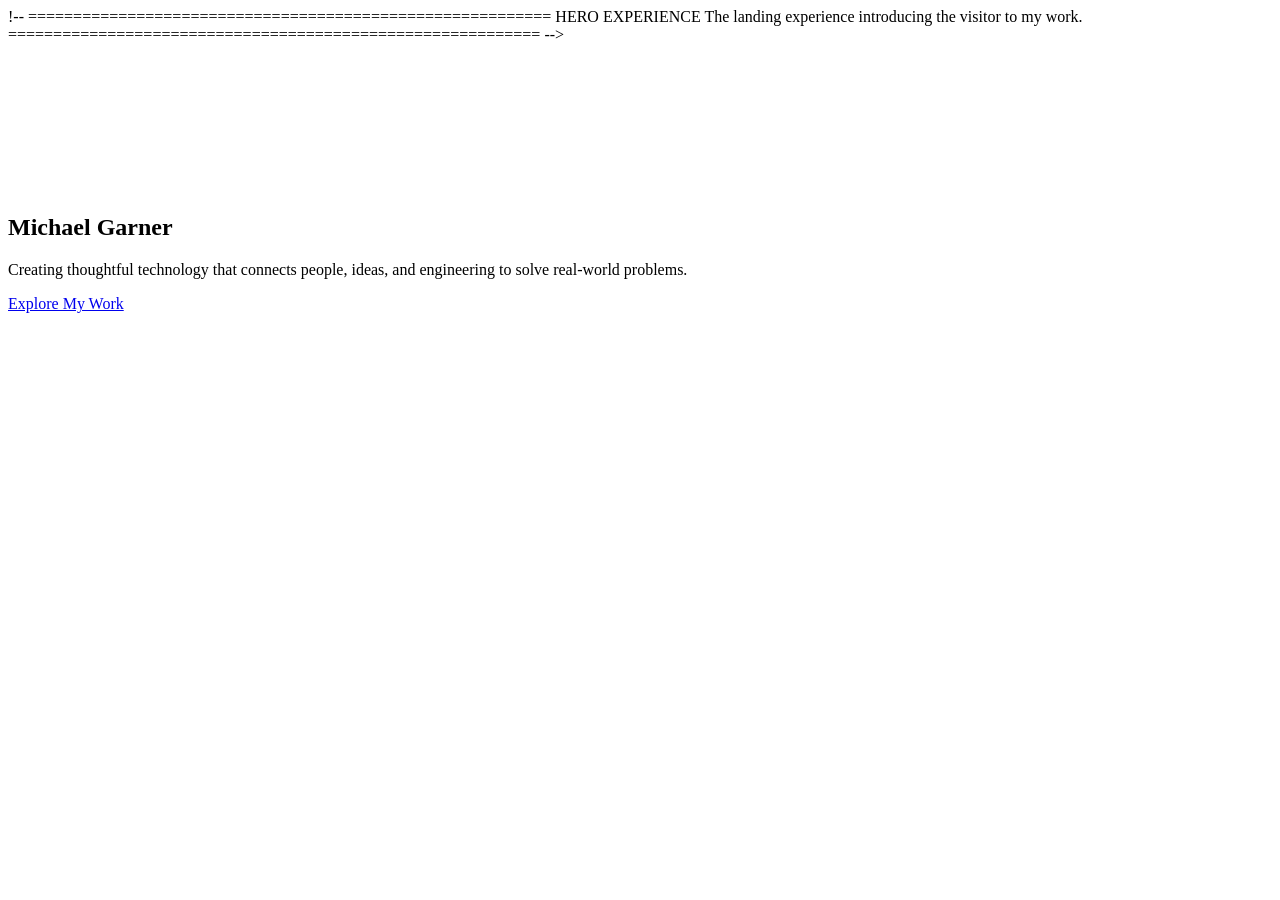
==== hero.html @ deb55cd9 "html" ====
<html>

<head>
    <title>Hero</title>

    
	<meta name="viewport" content="width=device-width, initial-scale=1.0">

    
	<link rel="stylesheet" type="text/css" href="hero.css">



</head>

!-- ==========================================================
     HERO EXPERIENCE
     The landing experience introducing the visitor to my work.
=========================================================== -->

<header id="hero">

    <!-- ==========================================
         Animated Background Canvas
         (Rendered entirely with JavaScript)
    =========================================== -->

    <canvas id="networkCanvas"></canvas>


    <!-- ==========================================
         Optional Background Effects
         Additional layers that can later be animated
         independently if desired.
    =========================================== -->

    <div id="backgroundGlow"></div>

    <div id="backgroundGradient"></div>


    <!-- ==========================================
         Hero Content
    =========================================== -->

    <section id="heroContent">

        <!-- Main Identity -->

        <h1 id="heroTitle">
            Michael Garner
        </h1>

        <!-- Short Mission Statement -->

        <p id="heroStatement">

            Creating thoughtful technology that connects people,
            ideas, and engineering to solve real-world problems.

        </p>

        <!-- Optional call to action -->

        <div id="heroButtons">

            <a href="#about" class="primaryButton">
                Explore My Work
            </a>

        </div>

    </section>


    <!-- ==========================================
         Scroll Indicator
    =========================================== -->

    <div id="scrollIndicator">

        <span></span>

    </div>

</header>



<!-- ==========================================================
     MAIN CONTENT
=========================================================== -->

<main>

    <!-- The remainder of the website begins here -->

    <section id="about"></section>

</main>



</html>
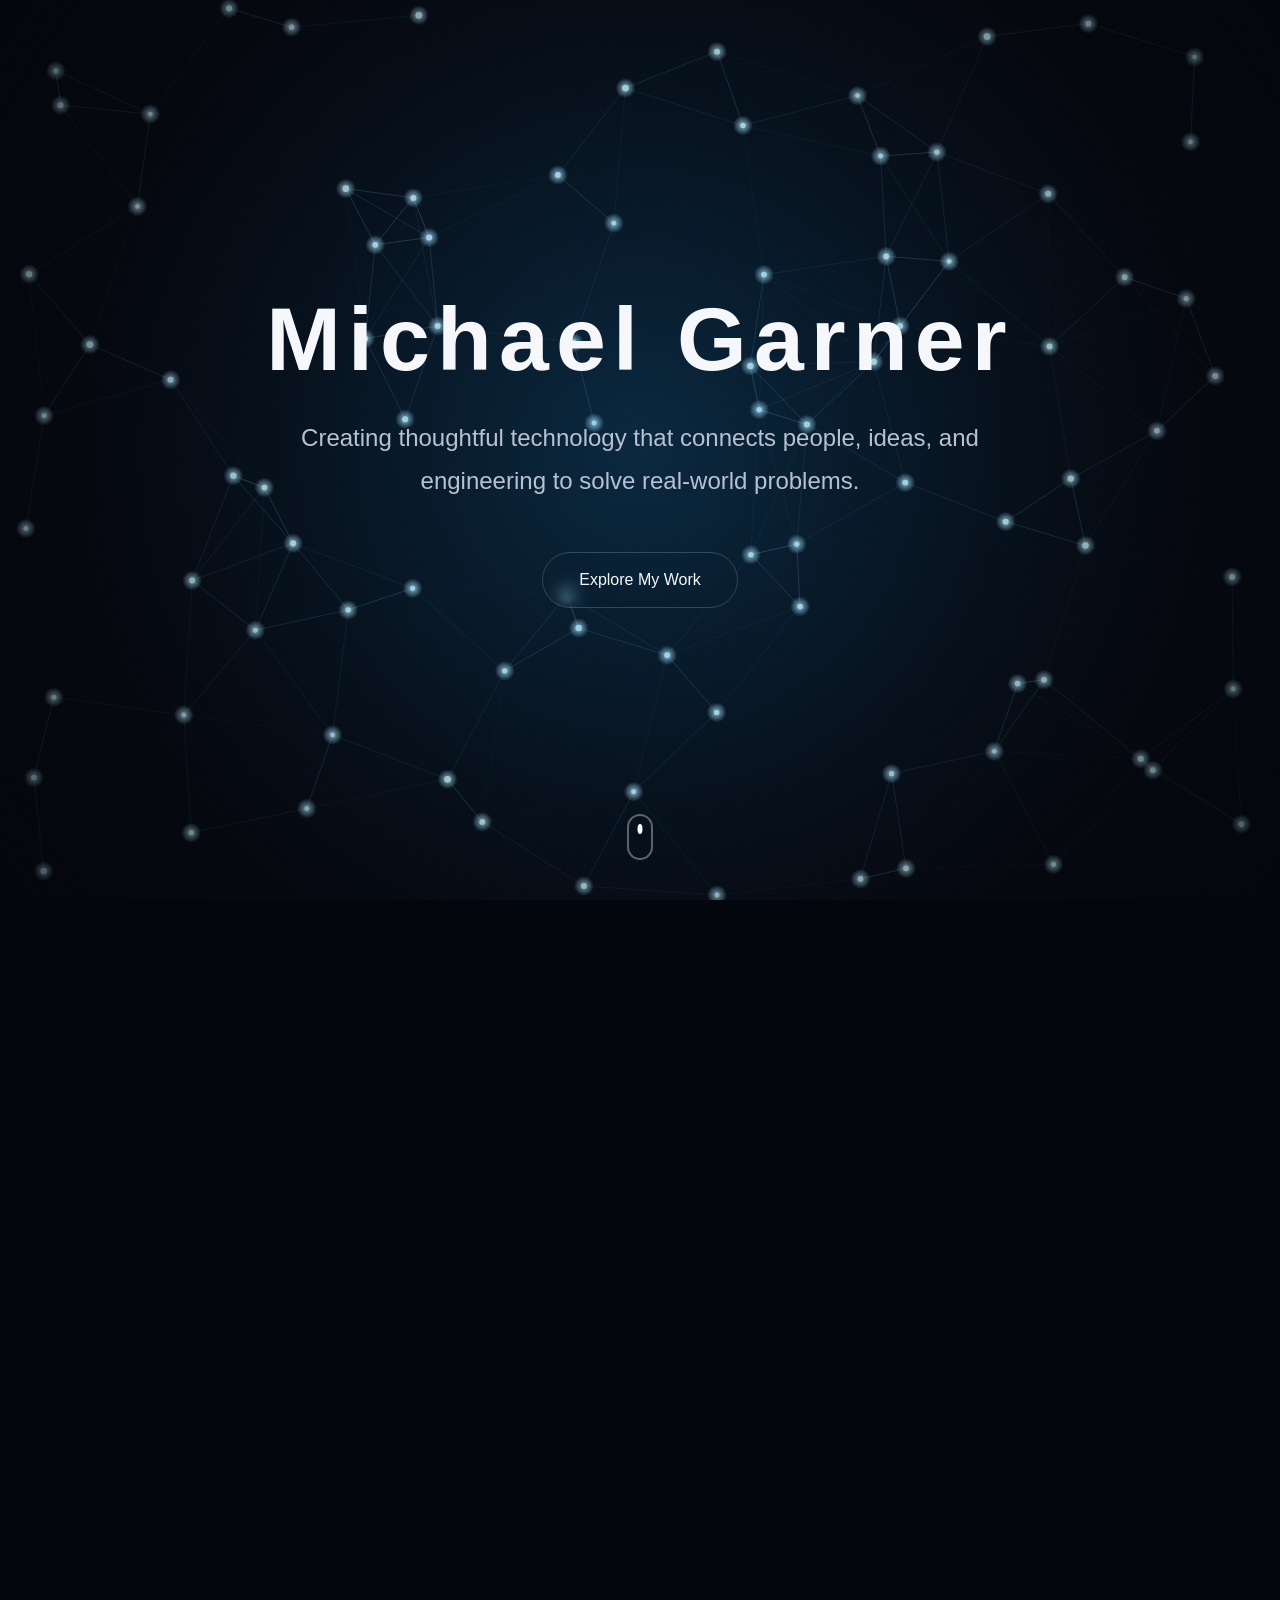
==== commit abc1faa3: "version 1" ====
--- a/hero.html
+++ b/hero.html
@@ -10,10 +10,13 @@
 	<link rel="stylesheet" type="text/css" href="hero.css">
 
 
-
 </head>
 
-!-- ==========================================================
+
+
+<body>
+
+<!-- ==========================================================
      HERO EXPERIENCE
      The landing experience introducing the visitor to my work.
 =========================================================== -->
@@ -38,6 +41,7 @@
 
     <div id="backgroundGradient"></div>
 
+    <div id="noiseOverlay"></div>
 
     <!-- ==========================================
          Hero Content
@@ -101,4 +105,10 @@
 
 
 
+        <!-- JavaScript -->
+	<script src="hero.js"></script>
+
+</body>
+
+
 </html>
--- a/hero.css
+++ b/hero.css
@@ -0,0 +1,463 @@
+/*==================================================
+    RESET
+==================================================*/
+
+/* Remove browser default spacing */
+
+*,
+*::before,
+*::after{
+
+    margin:0;
+
+    padding:0;
+
+    box-sizing:border-box;
+
+}
+
+
+/*==================================================
+    ROOT VARIABLES
+==================================================*/
+
+/*
+    Site-wide color palette.
+
+    These variables make it easy to update the
+    appearance of the entire website later.
+*/
+
+:root{
+
+    --background:#070B14;
+
+    --background-dark:#04060D;
+
+    --text:#F5F7FA;
+
+    --text-secondary:#B6C2D1;
+
+    --node:#7FD6FF;
+
+    --node-glow:#BFEFFF;
+
+    --accent:#62FFB0;
+
+}
+
+
+/*==================================================
+    HTML / BODY
+==================================================*/
+
+html{
+
+    scroll-behavior:smooth;
+
+}
+
+body{
+
+    background:var(--background);
+
+    color:var(--text);
+
+    font-family:
+        "Inter",
+        Arial,
+        Helvetica,
+        sans-serif;
+
+    overflow-x:hidden;
+
+}
+
+
+/*==================================================
+    LINKS
+==================================================*/
+
+a{
+
+    color:inherit;
+
+    text-decoration:none;
+
+}
+
+
+/*==================================================
+    HERO SECTION
+==================================================*/
+
+#hero{
+
+    position:relative;
+
+    width:100%;
+
+    height:100vh;
+
+    min-height:700px;
+
+    overflow:hidden;
+
+    background:var(--background);
+
+}
+
+
+/*==================================================
+    CANVAS
+==================================================*/
+
+/*
+    JavaScript draws everything here.
+
+    The canvas fills the hero section completely.
+*/
+
+#networkCanvas{
+
+    position:absolute;
+
+    inset:0;
+
+    width:100%;
+
+    height:100%;
+
+    display:block;
+
+    z-index:1;
+
+}
+
+
+/*==================================================
+    BACKGROUND GRADIENT
+==================================================*/
+
+/*
+    Adds depth behind the animation.
+
+    This is a separate layer so we can animate it
+    independently later if desired.
+*/
+
+#backgroundGradient{
+
+    position:absolute;
+
+    inset:0;
+
+    z-index:2;
+
+    background:
+
+        radial-gradient(
+
+            circle at center,
+
+            rgba(35,70,120,.18),
+
+            rgba(5,8,16,.15) 45%,
+
+            rgba(3,4,8,.70)
+
+        );
+
+}
+
+
+/*==================================================
+    BACKGROUND GLOW
+==================================================*/
+
+/*
+    Soft glow behind the hero content.
+
+    We may later animate this slowly.
+*/
+
+#backgroundGlow{
+
+    position:absolute;
+
+    inset:0;
+
+    z-index:3;
+
+    pointer-events:none;
+
+    background:
+
+        radial-gradient(
+
+            circle,
+
+            rgba(0,180,255,.12),
+
+            transparent 70%
+
+        );
+
+}
+
+
+/*==================================================
+    FILM GRAIN
+==================================================*/
+
+/*
+    A subtle texture.
+
+    Opacity will stay very low.
+
+    We may later generate this with JavaScript.
+*/
+
+#noiseOverlay{
+
+    position:absolute;
+
+    inset:0;
+
+    z-index:4;
+
+    pointer-events:none;
+
+    opacity:.025;
+
+}
+
+
+/*==================================================
+    HERO CONTENT
+==================================================*/
+
+#heroContent{
+
+    position:relative;
+
+    z-index:10;
+
+    width:min(900px,90%);
+
+    height:100%;
+
+    margin:auto;
+
+    display:flex;
+
+    flex-direction:column;
+
+    justify-content:center;
+
+    align-items:center;
+
+    text-align:center;
+
+}
+
+
+/*==================================================
+    MAIN TITLE
+==================================================*/
+
+#heroTitle{
+
+    font-size:clamp(3rem,7vw,6rem);
+
+    font-weight:700;
+
+    letter-spacing:.08em;
+
+    line-height:1.05;
+
+    margin-bottom:30px;
+
+    color:var(--text);
+
+}
+
+
+/*==================================================
+    MISSION STATEMENT
+==================================================*/
+
+#heroStatement{
+
+    max-width:700px;
+
+    font-size:clamp(1.15rem,2vw,1.5rem);
+
+    line-height:1.8;
+
+    color:var(--text-secondary);
+
+    margin-bottom:50px;
+
+}
+
+
+/*==================================================
+    BUTTON CONTAINER
+==================================================*/
+
+#heroButtons{
+
+    display:flex;
+
+    justify-content:center;
+
+    align-items:center;
+
+    gap:20px;
+
+}
+
+
+/*==================================================
+    PRIMARY BUTTON
+==================================================*/
+
+.primaryButton{
+
+    padding:
+
+        18px
+        36px;
+
+    border:1px solid rgba(255,255,255,.18);
+
+    border-radius:999px;
+
+    backdrop-filter:blur(8px);
+
+    transition:
+
+        transform .35s,
+
+        background .35s,
+
+        border-color .35s;
+
+}
+
+
+.primaryButton:hover{
+
+    transform:translateY(-3px);
+
+    background:
+
+        rgba(255,255,255,.06);
+
+    border-color:
+
+        rgba(255,255,255,.40);
+
+}
+
+
+/*==================================================
+    SCROLL INDICATOR
+==================================================*/
+
+#scrollIndicator{
+
+    position:absolute;
+
+    left:50%;
+
+    bottom:40px;
+
+    transform:translateX(-50%);
+
+    width:26px;
+
+    height:46px;
+
+    border:
+
+        2px solid rgba(255,255,255,.35);
+
+    border-radius:18px;
+
+    z-index:20;
+
+}
+
+
+#scrollIndicator span{
+
+    position:absolute;
+
+    left:50%;
+
+    top:8px;
+
+    width:5px;
+
+    height:10px;
+
+    border-radius:50%;
+
+    background:white;
+
+    transform:translateX(-50%);
+
+}
+
+
+/*==================================================
+    MAIN CONTENT
+==================================================*/
+
+main{
+
+    position:relative;
+
+    background:var(--background-dark);
+
+    min-height:100vh;
+
+}
+
+
+/*==================================================
+    MOBILE
+==================================================*/
+
+@media (max-width:768px){
+
+    #hero{
+
+        min-height:600px;
+
+    }
+
+    #heroContent{
+
+        width:92%;
+
+    }
+
+    #heroStatement{
+
+        line-height:1.6;
+
+    }
+
+    .primaryButton{
+
+        padding:
+
+            15px
+            28px;
+
+    }
+
+}
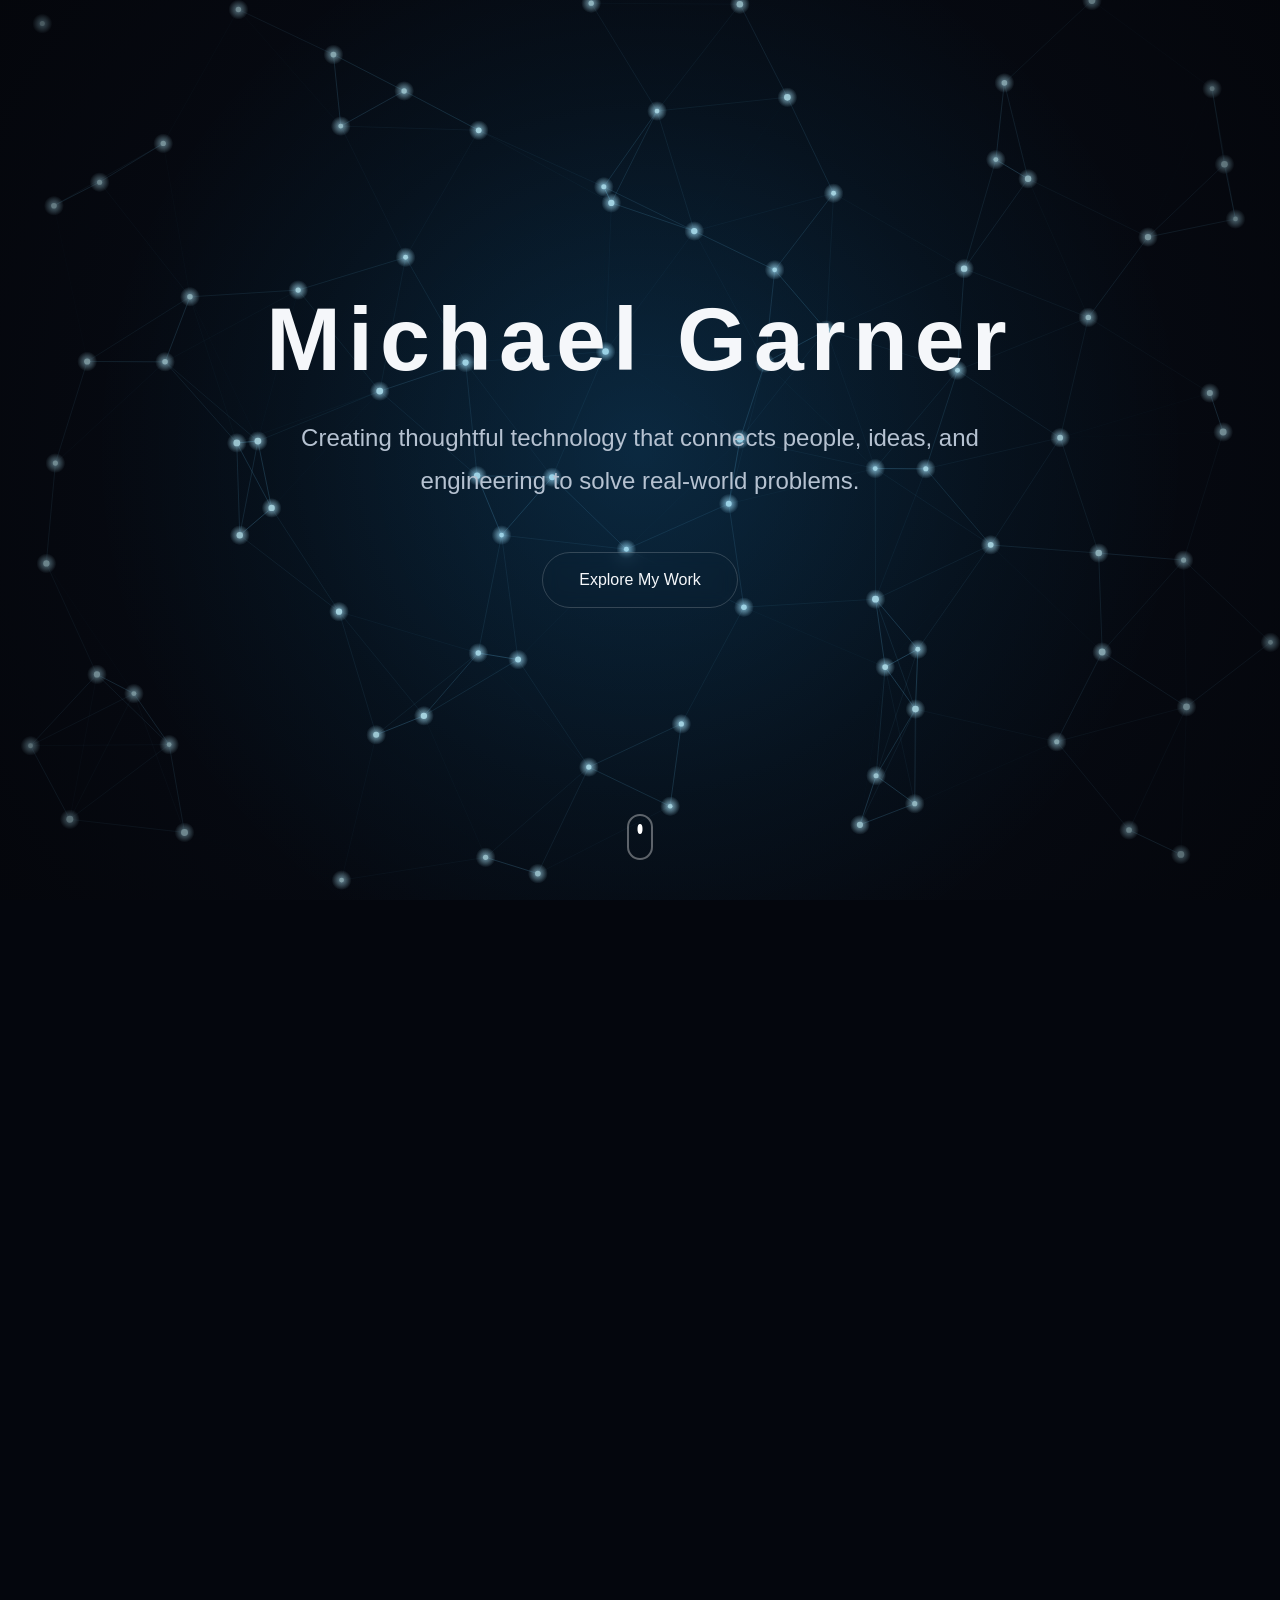
==== commit 7eac87da: "version 1" ====
--- a/hero.html
+++ b/hero.html
@@ -38,9 +38,7 @@
     =========================================== -->
 
     <div id="backgroundGlow"></div>
-
     <div id="backgroundGradient"></div>
-
     <div id="noiseOverlay"></div>
 
     <!-- ==========================================
@@ -50,28 +48,20 @@
     <section id="heroContent">
 
         <!-- Main Identity -->
-
-        <h1 id="heroTitle">
-            Michael Garner
-        </h1>
+        <h1 id="heroTitle">Michael Garner</h1>
 
         <!-- Short Mission Statement -->
-
         <p id="heroStatement">
-
             Creating thoughtful technology that connects people,
             ideas, and engineering to solve real-world problems.
-
         </p>
 
         <!-- Optional call to action -->
 
         <div id="heroButtons">
-
             <a href="#about" class="primaryButton">
                 Explore My Work
             </a>
-
         </div>
 
     </section>
--- a/hero.css
+++ b/hero.css
@@ -1,412 +1,244 @@
 /*==================================================
     RESET
 ==================================================*/
-
 /* Remove browser default spacing */
-
 *,
 *::before,
 *::after{
-
     margin:0;
-
     padding:0;
-
     box-sizing:border-box;
-
-}
-
+}
 
 /*==================================================
     ROOT VARIABLES
 ==================================================*/
-
 /*
     Site-wide color palette.
-
     These variables make it easy to update the
     appearance of the entire website later.
 */
-
 :root{
-
     --background:#070B14;
-
     --background-dark:#04060D;
-
     --text:#F5F7FA;
-
     --text-secondary:#B6C2D1;
-
     --node:#7FD6FF;
-
     --node-glow:#BFEFFF;
-
     --accent:#62FFB0;
-
-}
-
+}
 
 /*==================================================
     HTML / BODY
 ==================================================*/
-
 html{
-
     scroll-behavior:smooth;
-
 }
 
 body{
-
     background:var(--background);
-
     color:var(--text);
-
     font-family:
         "Inter",
         Arial,
         Helvetica,
         sans-serif;
-
     overflow-x:hidden;
-
 }
 
 
 /*==================================================
     LINKS
 ==================================================*/
-
 a{
-
     color:inherit;
-
     text-decoration:none;
-
 }
 
 
 /*==================================================
     HERO SECTION
 ==================================================*/
-
 #hero{
-
     position:relative;
-
     width:100%;
-
     height:100vh;
-
     min-height:700px;
-
     overflow:hidden;
-
     background:var(--background);
-
-}
-
+}
 
 /*==================================================
     CANVAS
 ==================================================*/
-
 /*
     JavaScript draws everything here.
-
     The canvas fills the hero section completely.
 */
-
 #networkCanvas{
-
-    position:absolute;
-
-    inset:0;
-
+    position:absolute;
+    inset:0;
     width:100%;
-
     height:100%;
-
     display:block;
-
     z-index:1;
-
 }
 
 
 /*==================================================
     BACKGROUND GRADIENT
 ==================================================*/
-
 /*
     Adds depth behind the animation.
-
     This is a separate layer so we can animate it
     independently later if desired.
 */
-
 #backgroundGradient{
-
-    position:absolute;
-
-    inset:0;
-
+    position:absolute;
+    inset:0;
     z-index:2;
-
     background:
-
         radial-gradient(
-
             circle at center,
-
             rgba(35,70,120,.18),
-
             rgba(5,8,16,.15) 45%,
-
             rgba(3,4,8,.70)
-
         );
-
-}
-
+}
 
 /*==================================================
     BACKGROUND GLOW
 ==================================================*/
-
 /*
     Soft glow behind the hero content.
-
-    We may later animate this slowly.
+    May later animate this slowly.
 */
 
 #backgroundGlow{
-
-    position:absolute;
-
-    inset:0;
-
+    position:absolute;
+    inset:0;
     z-index:3;
-
     pointer-events:none;
-
     background:
-
         radial-gradient(
-
             circle,
-
             rgba(0,180,255,.12),
-
             transparent 70%
-
         );
-
 }
 
 
 /*==================================================
     FILM GRAIN
 ==================================================*/
-
 /*
     A subtle texture.
-
     Opacity will stay very low.
-
     We may later generate this with JavaScript.
 */
 
 #noiseOverlay{
-
-    position:absolute;
-
-    inset:0;
-
+    position:absolute;
+    inset:0;
     z-index:4;
-
     pointer-events:none;
-
     opacity:.025;
-
-}
-
+}
 
 /*==================================================
     HERO CONTENT
 ==================================================*/
-
 #heroContent{
-
     position:relative;
-
     z-index:10;
-
     width:min(900px,90%);
-
     height:100%;
-
     margin:auto;
-
     display:flex;
-
     flex-direction:column;
-
     justify-content:center;
-
     align-items:center;
-
     text-align:center;
-
 }
 
 
 /*==================================================
     MAIN TITLE
 ==================================================*/
-
 #heroTitle{
-
     font-size:clamp(3rem,7vw,6rem);
-
     font-weight:700;
-
     letter-spacing:.08em;
-
     line-height:1.05;
-
     margin-bottom:30px;
-
     color:var(--text);
-
 }
 
 
 /*==================================================
     MISSION STATEMENT
 ==================================================*/
-
 #heroStatement{
-
     max-width:700px;
-
     font-size:clamp(1.15rem,2vw,1.5rem);
-
     line-height:1.8;
-
     color:var(--text-secondary);
-
     margin-bottom:50px;
-
-}
-
+}
 
 /*==================================================
     BUTTON CONTAINER
 ==================================================*/
-
 #heroButtons{
-
     display:flex;
-
     justify-content:center;
-
     align-items:center;
-
     gap:20px;
-
-}
-
+}
 
 /*==================================================
     PRIMARY BUTTON
 ==================================================*/
-
 .primaryButton{
-
-    padding:
-
-        18px
-        36px;
-
+    padding: 18px 36px;
     border:1px solid rgba(255,255,255,.18);
-
     border-radius:999px;
-
     backdrop-filter:blur(8px);
-
     transition:
-
         transform .35s,
-
         background .35s,
-
         border-color .35s;
-
-}
-
+}
 
 .primaryButton:hover{
-
     transform:translateY(-3px);
-
-    background:
-
-        rgba(255,255,255,.06);
-
-    border-color:
-
-        rgba(255,255,255,.40);
-
-}
-
+    background: rgba(255,255,255,.06);
+    border-color: rgba(255,255,255,.40);
+}
 
 /*==================================================
     SCROLL INDICATOR
 ==================================================*/
-
 #scrollIndicator{
-
-    position:absolute;
-
+    position:absolute;
     left:50%;
-
     bottom:40px;
-
     transform:translateX(-50%);
-
     width:26px;
-
     height:46px;
-
-    border:
-
-        2px solid rgba(255,255,255,.35);
-
+    border: 2px solid rgba(255,255,255,.35);
     border-radius:18px;
-
     z-index:20;
-
-}
-
+}
 
 #scrollIndicator span{
-
-    position:absolute;
-
+    position:absolute;
     left:50%;
-
     top:8px;
-
     width:5px;
-
     height:10px;
-
     border-radius:50%;
-
     background:white;
-
     transform:translateX(-50%);
 
 }
@@ -415,49 +247,32 @@
 /*==================================================
     MAIN CONTENT
 ==================================================*/
-
 main{
-
     position:relative;
-
     background:var(--background-dark);
-
     min-height:100vh;
-
 }
 
 
 /*==================================================
     MOBILE
 ==================================================*/
-
 @media (max-width:768px){
 
     #hero{
-
         min-height:600px;
-
     }
 
     #heroContent{
-
         width:92%;
-
     }
 
     #heroStatement{
-
         line-height:1.6;
-
     }
 
     .primaryButton{
-
-        padding:
-
-            15px
-            28px;
-
+        padding: 15px 28px;
     }
 
 }
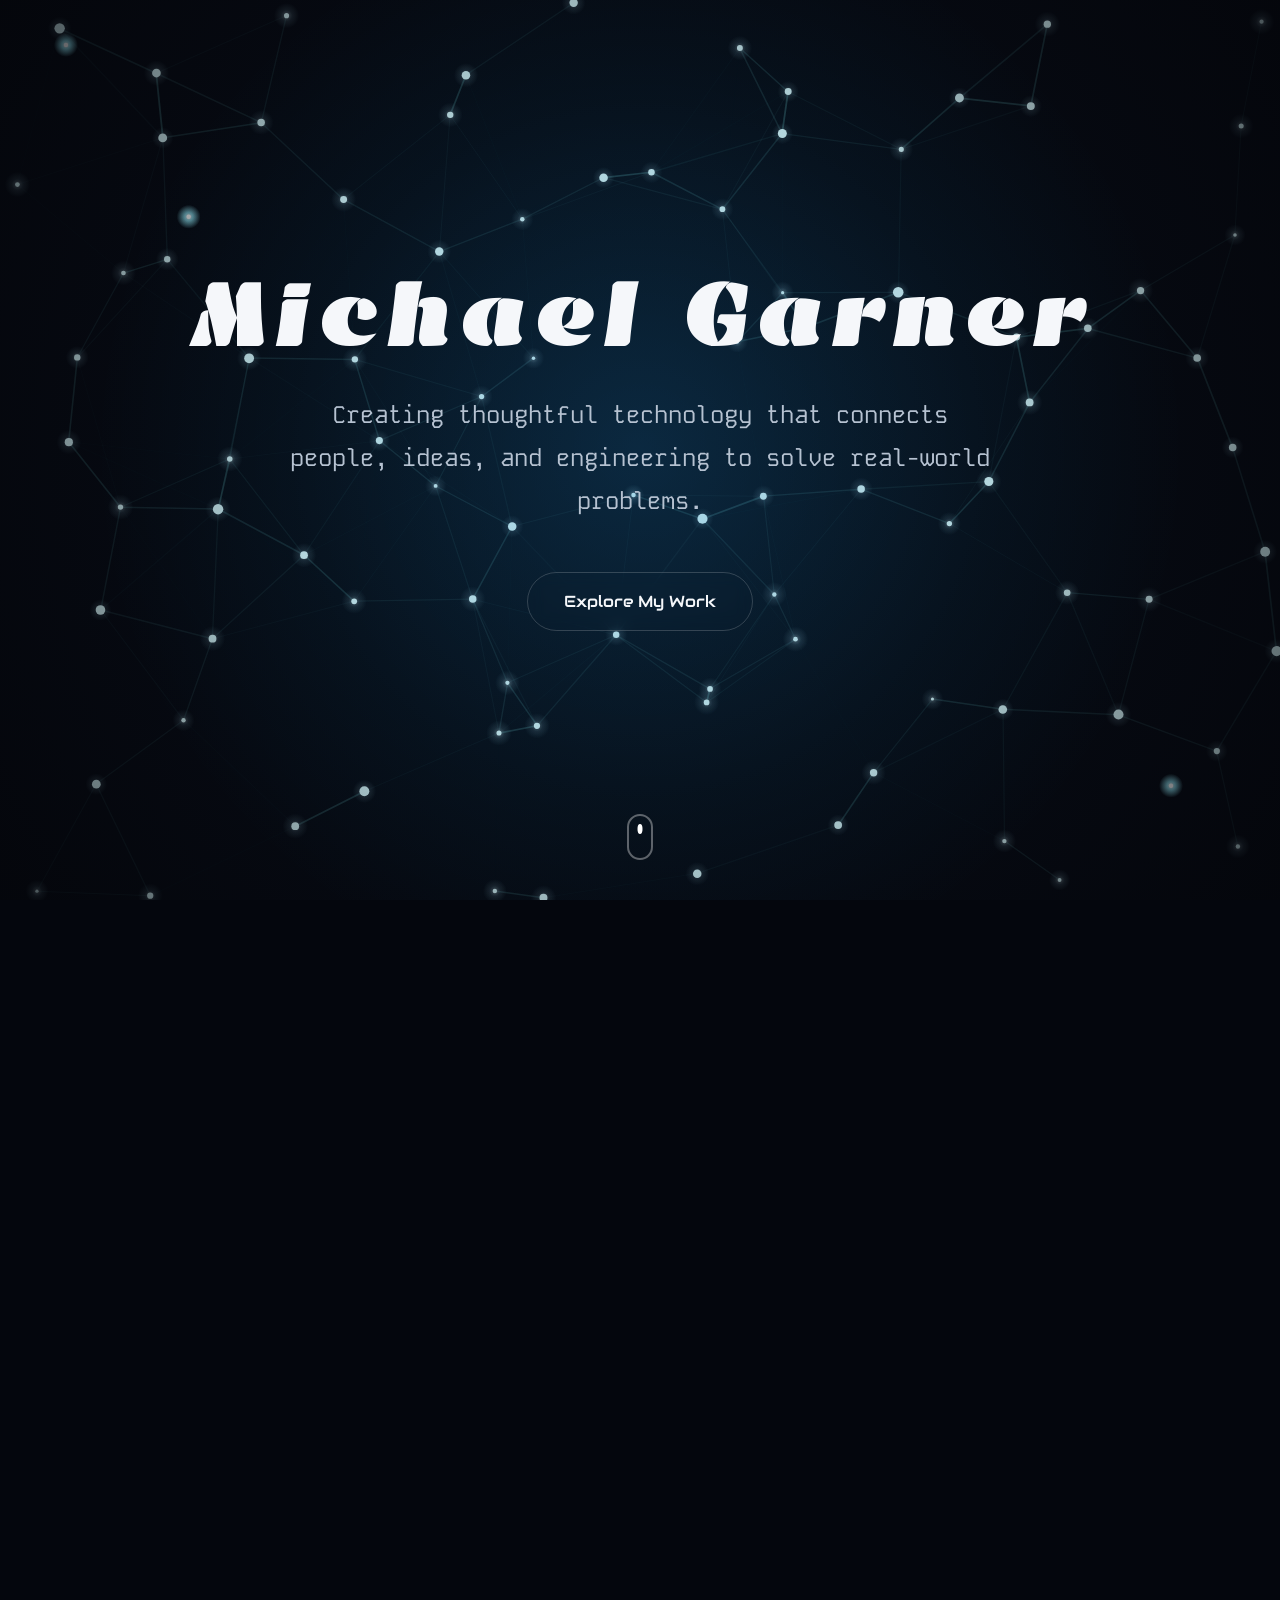
==== commit a5ce5330: "add thoughts" ====
--- a/hero.html
+++ b/hero.html
@@ -3,11 +3,18 @@
 <head>
     <title>Hero</title>
 
-    
-	<meta name="viewport" content="width=device-width, initial-scale=1.0">
 
-    
-	<link rel="stylesheet" type="text/css" href="hero.css">
+    <meta name="viewport" content="width=device-width, initial-scale=1.0">
+
+
+    <link rel="stylesheet" type="text/css" href="hero.css">
+
+    <!-- Fonts -->
+    <link rel="preconnect" href="https://fonts.googleapis.com">
+    <link rel="preconnect" href="https://fonts.gstatic.com" crossorigin>
+    <link href="https://fonts.googleapis.com/css2?family=Audiowide&display=swap" rel="stylesheet">
+    <link href="https://fonts.googleapis.com/css2?family=Emblema+One&family=Kode+Mono:wght@400..700&family=Michroma&display=swap" rel="stylesheet">
+
 
 
 </head>
@@ -16,87 +23,87 @@
 
 <body>
 
-<!-- ==========================================================
+    <!-- ==========================================================
      HERO EXPERIENCE
      The landing experience introducing the visitor to my work.
 =========================================================== -->
 
-<header id="hero">
+    <header id="hero">
 
-    <!-- ==========================================
+        <!-- ==========================================
          Animated Background Canvas
          (Rendered entirely with JavaScript)
     =========================================== -->
 
-    <canvas id="networkCanvas"></canvas>
+        <canvas id="networkCanvas"></canvas>
 
 
-    <!-- ==========================================
+        <!-- ==========================================
          Optional Background Effects
          Additional layers that can later be animated
          independently if desired.
     =========================================== -->
 
-    <div id="backgroundGlow"></div>
-    <div id="backgroundGradient"></div>
-    <div id="noiseOverlay"></div>
+        <div id="backgroundGlow"></div>
+        <div id="backgroundGradient"></div>
+        <div id="noiseOverlay"></div>
 
-    <!-- ==========================================
+        <!-- ==========================================
          Hero Content
     =========================================== -->
 
-    <section id="heroContent">
+        <section id="heroContent">
 
-        <!-- Main Identity -->
-        <h1 id="heroTitle">Michael Garner</h1>
+            <!-- Main Identity -->
+            <h1 id="heroTitle">Michael Garner</h1>
 
-        <!-- Short Mission Statement -->
-        <p id="heroStatement">
-            Creating thoughtful technology that connects people,
-            ideas, and engineering to solve real-world problems.
-        </p>
+            <!-- Short Mission Statement -->
+            <p id="heroStatement">
+                Creating thoughtful technology that connects people,
+                ideas, and engineering to solve real-world problems.
+            </p>
 
-        <!-- Optional call to action -->
+            <!-- Optional call to action -->
 
-        <div id="heroButtons">
-            <a href="#about" class="primaryButton">
-                Explore My Work
-            </a>
-        </div>
+            <div id="heroButtons">
+                <a href="#about" class="primaryButton">
+                    Explore My Work
+                </a>
+            </div>
 
-    </section>
+        </section>
 
 
-    <!-- ==========================================
+        <!-- ==========================================
          Scroll Indicator
     =========================================== -->
 
-    <div id="scrollIndicator">
+        <div id="scrollIndicator">
 
-        <span></span>
+            <span></span>
 
-    </div>
+        </div>
 
-</header>
+    </header>
 
 
 
-<!-- ==========================================================
+    <!-- ==========================================================
      MAIN CONTENT
 =========================================================== -->
 
-<main>
+    <main>
 
-    <!-- The remainder of the website begins here -->
+        <!-- The remainder of the website begins here -->
 
-    <section id="about"></section>
+        <section id="about"></section>
 
-</main>
+    </main>
 
 
 
-        <!-- JavaScript -->
-	<script src="hero.js"></script>
+    <!-- JavaScript -->
+    <script src="hero.js"></script>
 
 </body>
 
--- a/hero.css
+++ b/hero.css
@@ -46,7 +46,6 @@
     overflow-x:hidden;
 }
 
-
 /*==================================================
     LINKS
 ==================================================*/
@@ -62,8 +61,7 @@
 #hero{
     position:relative;
     width:100%;
-    height:100vh;
-    min-height:700px;
+    height:100dvh;
     overflow:hidden;
     background:var(--background);
 }
@@ -79,7 +77,7 @@
     position:absolute;
     inset:0;
     width:100%;
-    height:100%;
+    height:100dvh;
     display:block;
     z-index:1;
 }
@@ -166,6 +164,7 @@
     MAIN TITLE
 ==================================================*/
 #heroTitle{
+    font-family: 'Emblema One';
     font-size:clamp(3rem,7vw,6rem);
     font-weight:700;
     letter-spacing:.08em;
@@ -179,6 +178,7 @@
     MISSION STATEMENT
 ==================================================*/
 #heroStatement{
+    font-family: 'Kode Mono';
     max-width:700px;
     font-size:clamp(1.15rem,2vw,1.5rem);
     line-height:1.8;
@@ -190,6 +190,7 @@
     BUTTON CONTAINER
 ==================================================*/
 #heroButtons{
+    font-family: 'audiowide';
     display:flex;
     justify-content:center;
     align-items:center;
